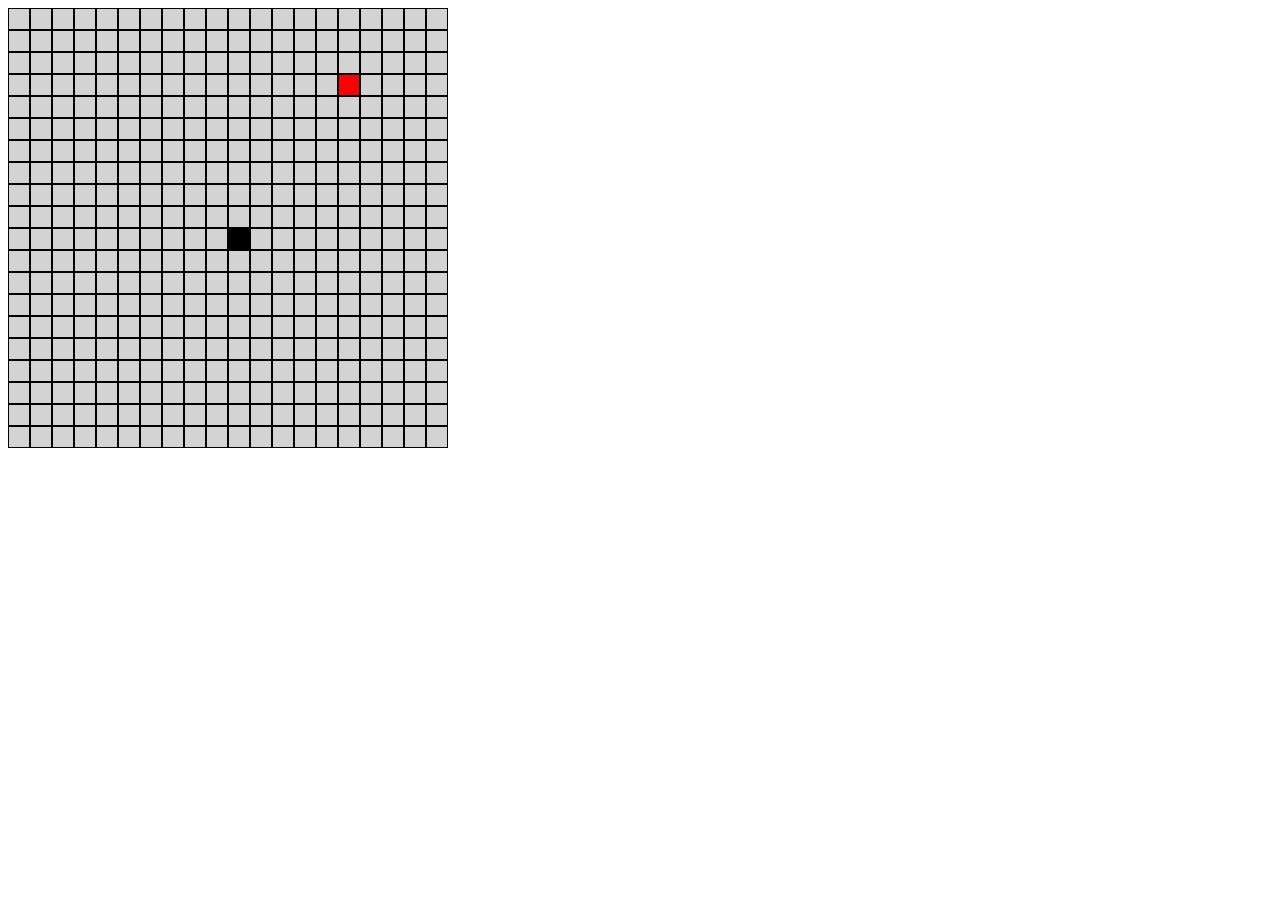
==== html/index.html @ 4a86ed03 "change snake.html to index.html" ====
<html>
    <head>
        <title>Snake</title>
        <link rel="stylesheet" href="../css/snake.css"></link>
        <script type="text/javascript" src="../js/jquery-1.9.1.js"></script>

        <script type="text/javascript" src="../js/snake.js"></script>
        <script type="text/javascript"
                     src="../js/snake-view.js"></script>

    </head>

    <body>
        <div id="grid"></div>
        <script>
        $(function(){

            new SG.View($("div#grid"));
        });
        </script>
    </body>
</html>
---- css/snake.css ----
.cell{
    display:inline-block;
    width:20px;
    height: 20px;
    background-color: lightgrey;
    border: 1px solid black;
}

.snake{
    background-color: green;
}

.apple{
    background-color: red;
}

.head{
    background-color: black;
}
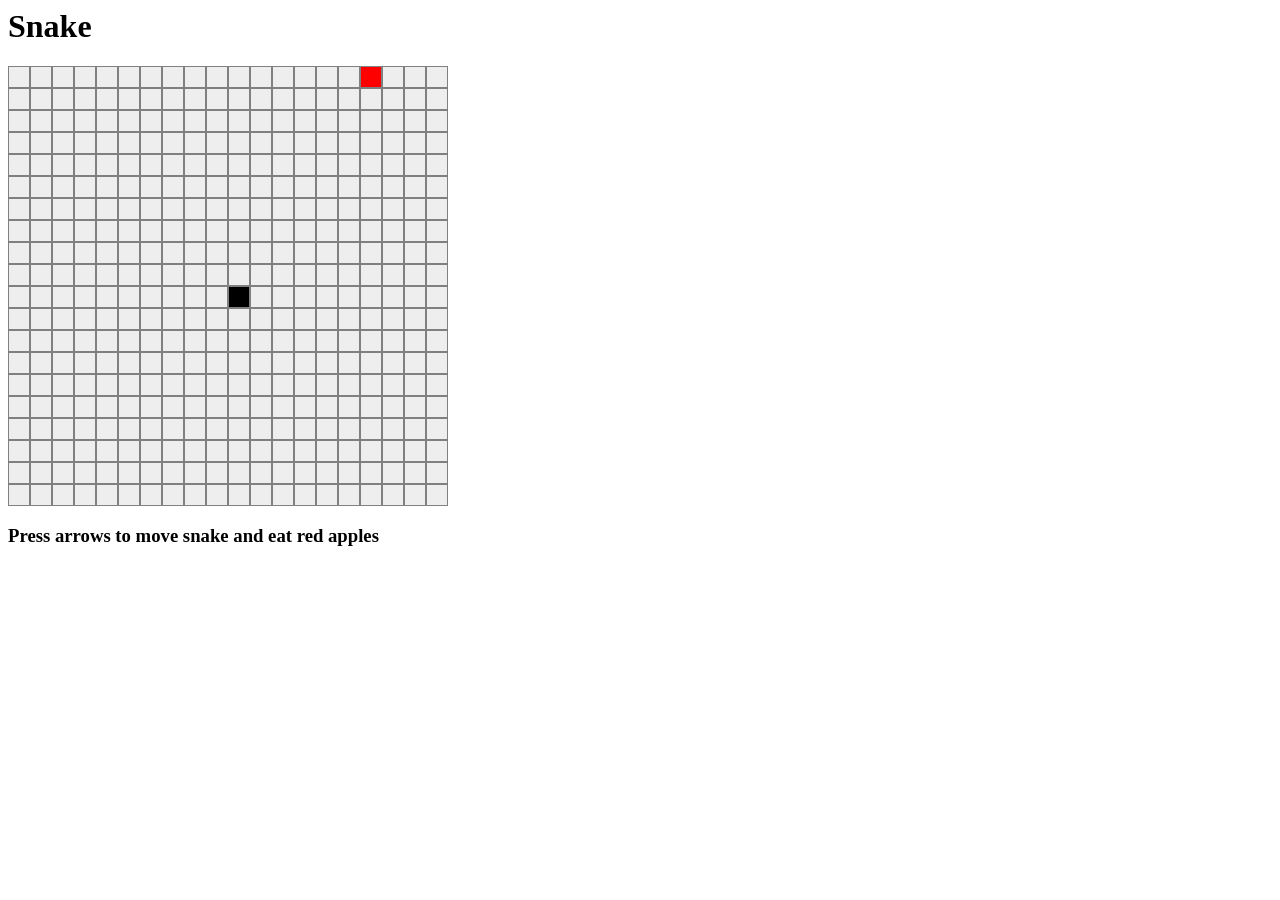
==== commit 4164a80d: "add title" ====
--- a/html/index.html
+++ b/html/index.html
@@ -11,6 +11,7 @@
     </head>
 
     <body>
+        <h1>Snake</h1>
         <div id="grid"></div>
         <script>
         $(function(){
@@ -18,5 +19,6 @@
             new SG.View($("div#grid"));
         });
         </script>
+        <h3>Press arrows to move snake and eat red apples</h3>
     </body>
 </html>
--- a/css/snake.css
+++ b/css/snake.css
@@ -1,19 +1,24 @@
-.cell{
-    display:inline-block;
-    width:20px;
-    height: 20px;
-    background-color: lightgrey;
-    border: 1px solid black;
+.cell {
+    display: inline-block;
+  height: 20px;
+  width: 20px;
+  background: #eee;
+
+  border: solid gray 1px;
 }
 
-.snake{
-    background-color: green;
+.snake {
+  background-color: green
 }
 
-.apple{
-    background-color: red;
+.apple {
+  background-color: red;
 }
 
-.head{
+.head {
     background-color: black;
-}+}
+
+/*.row {
+  clear: both;
+}*/
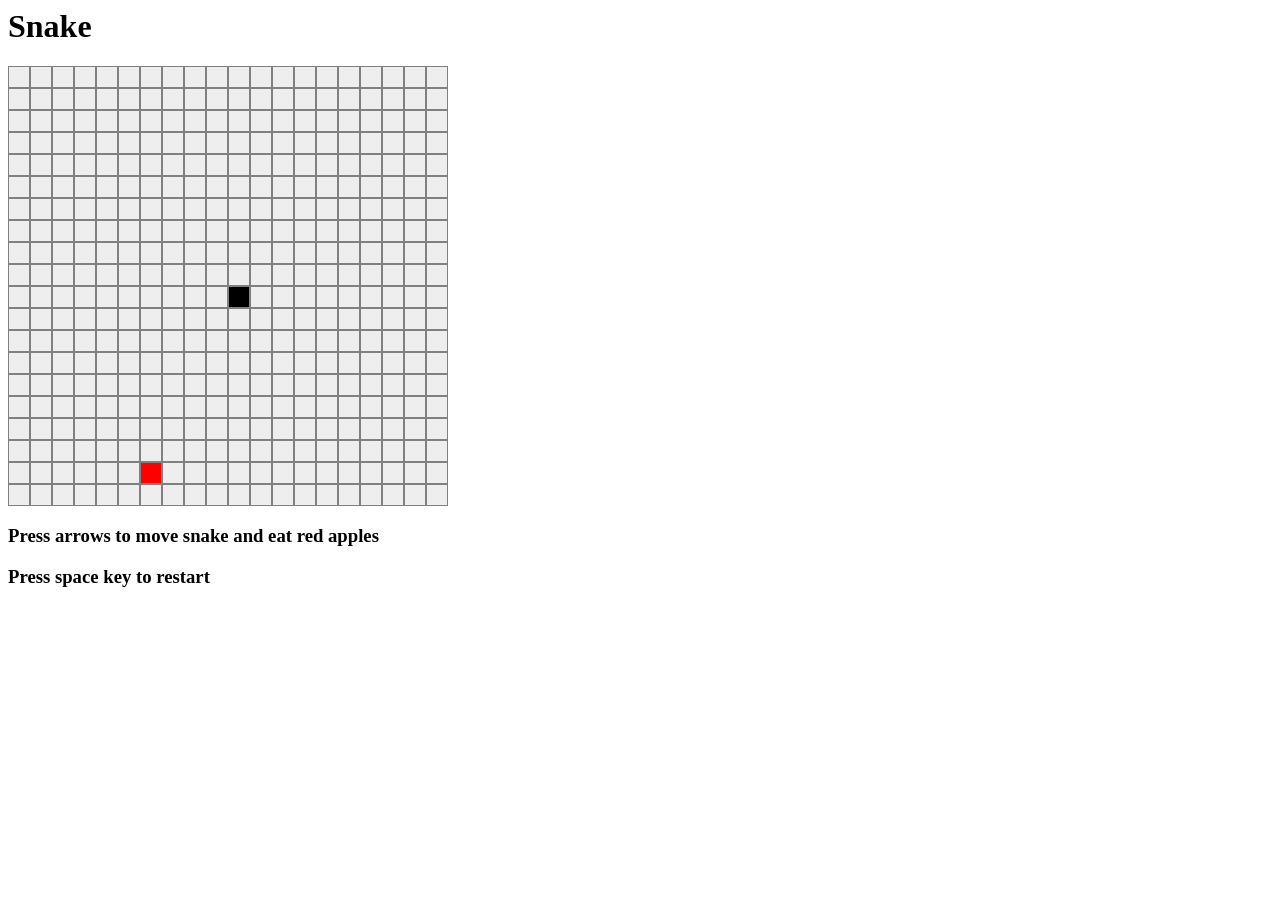
==== commit 276fb461: "add restart key" ====
--- a/html/index.html
+++ b/html/index.html
@@ -20,5 +20,6 @@
         });
         </script>
         <h3>Press arrows to move snake and eat red apples</h3>
+        <h3>Press space key to restart</h3>
     </body>
 </html>
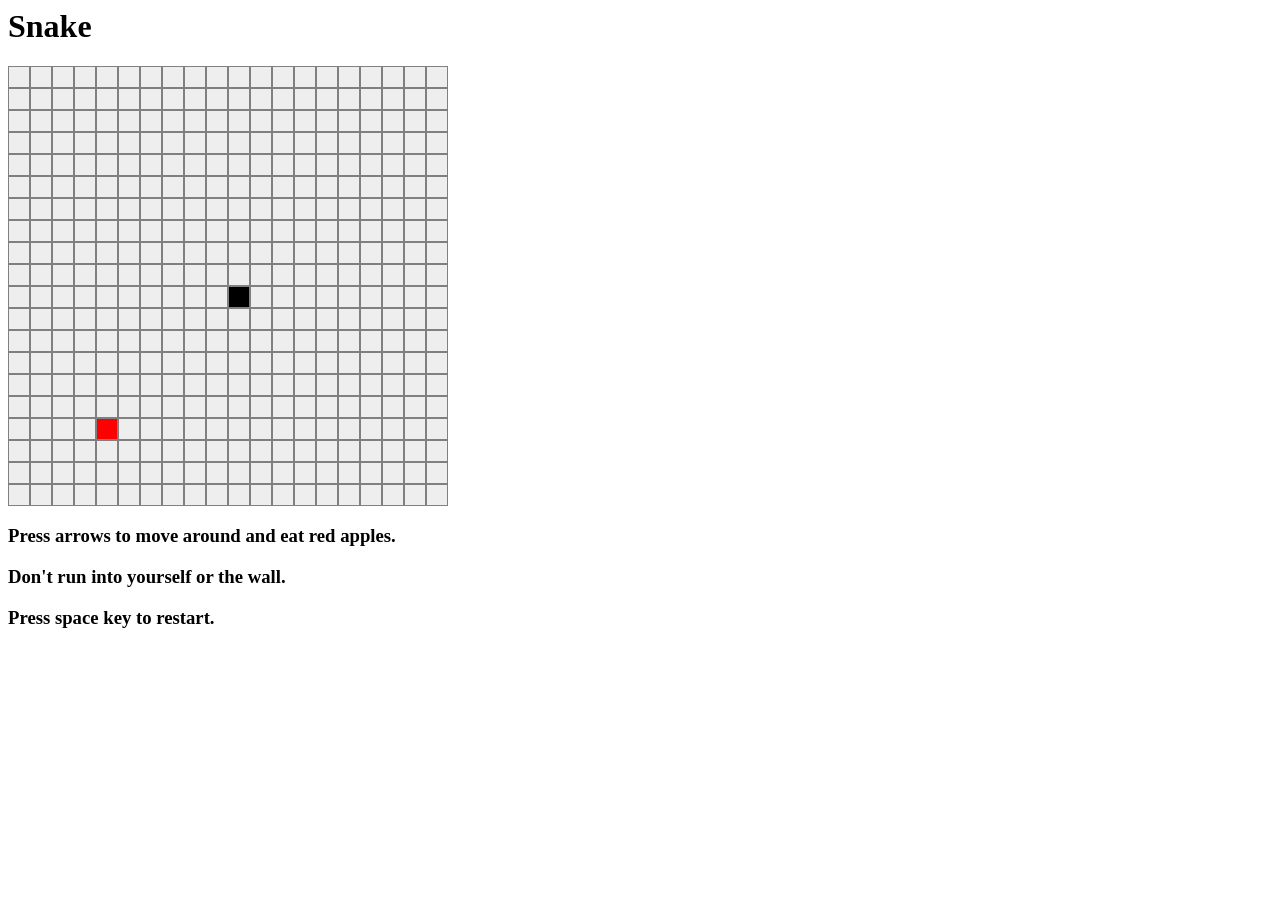
==== commit b7d6cc6f: "add more instruction" ====
--- a/html/index.html
+++ b/html/index.html
@@ -19,7 +19,8 @@
             new SG.View($("div#grid"));
         });
         </script>
-        <h3>Press arrows to move snake and eat red apples</h3>
-        <h3>Press space key to restart</h3>
+        <h3>Press arrows to move around and eat red apples.</h3>
+        <h3>Don't run into yourself or the wall.</h3>
+        <h3>Press space key to restart.</h3>
     </body>
 </html>
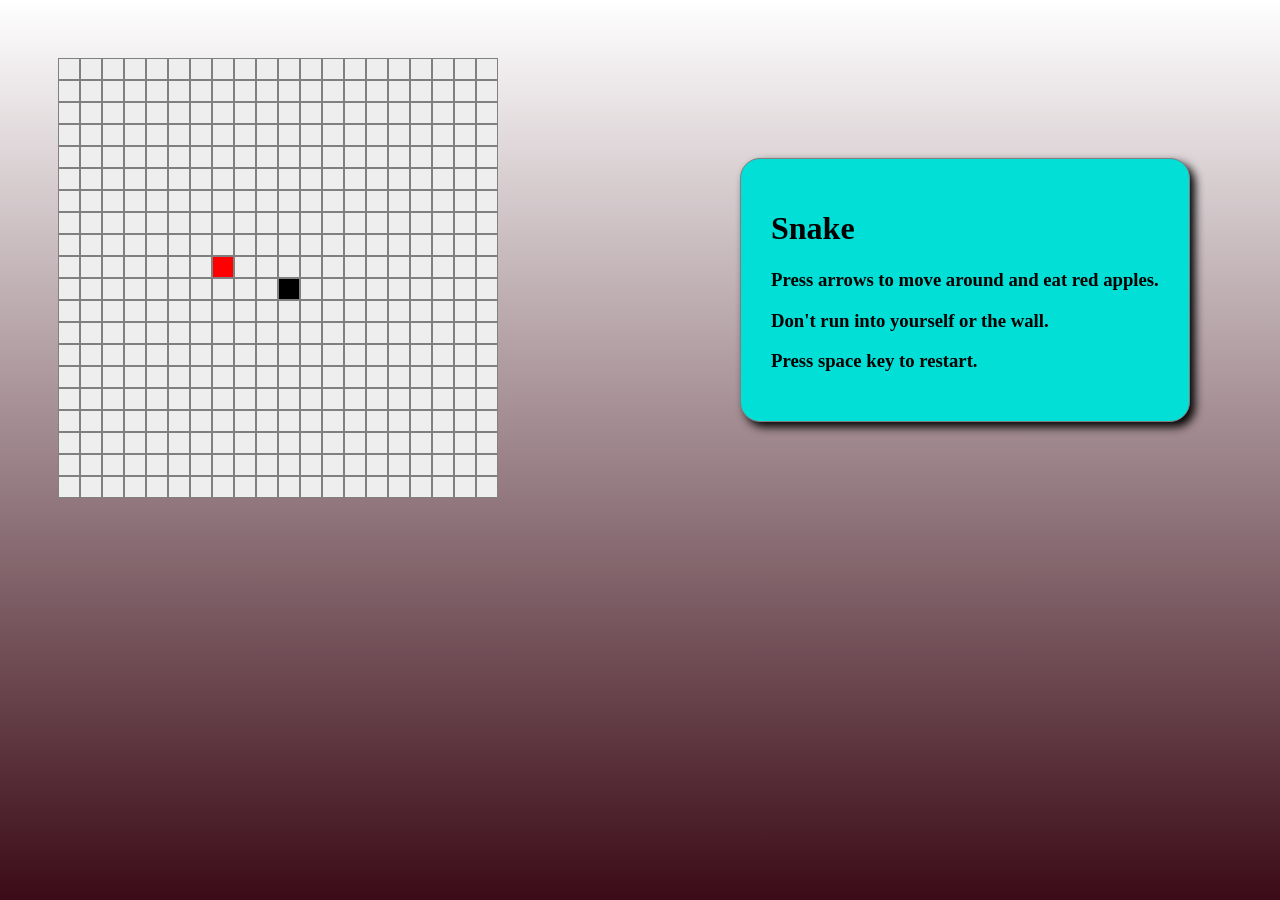
==== commit c24a2540: "commit" ====
--- a/html/index.html
+++ b/html/index.html
@@ -8,19 +8,23 @@
         <script type="text/javascript"
                      src="../js/snake-view.js"></script>
 
-    </head>
-
-    <body>
-        <h1>Snake</h1>
-        <div id="grid"></div>
         <script>
         $(function(){
 
             new SG.View($("div#grid"));
         });
         </script>
+
+    </head>
+
+    <body>
+
+        <div id="grid"></div>
+        <div id="right">
+        <h1>Snake</h1>
         <h3>Press arrows to move around and eat red apples.</h3>
         <h3>Don't run into yourself or the wall.</h3>
         <h3>Press space key to restart.</h3>
+        </div>
     </body>
 </html>
--- a/css/snake.css
+++ b/css/snake.css
@@ -18,7 +18,27 @@
 .head {
     background-color: black;
 }
-
+#grid{
+    margin: 50px;
+    display:inline-block;
+    width: 50%;
+    float:left;
+}
+div#right{
+    float:left;
+    margin-top:150px;
+    padding:30px;
+    border: 1px solid grey;
+    background-color:#01DFD7;
+    border-radius: 20px;
+    box-shadow: 5px 5px 10px black;
+}
+body{
+    background: -webkit-linear-gradient(white, #3B0B17);
+     background: -o-linear-gradient(white, #3B0B17);
+     background: -moz-linear-gradient(white, #3B0B17);
+     background: linear-gradient(white, #3B0B17);
+}
 /*.row {
   clear: both;
 }*/
